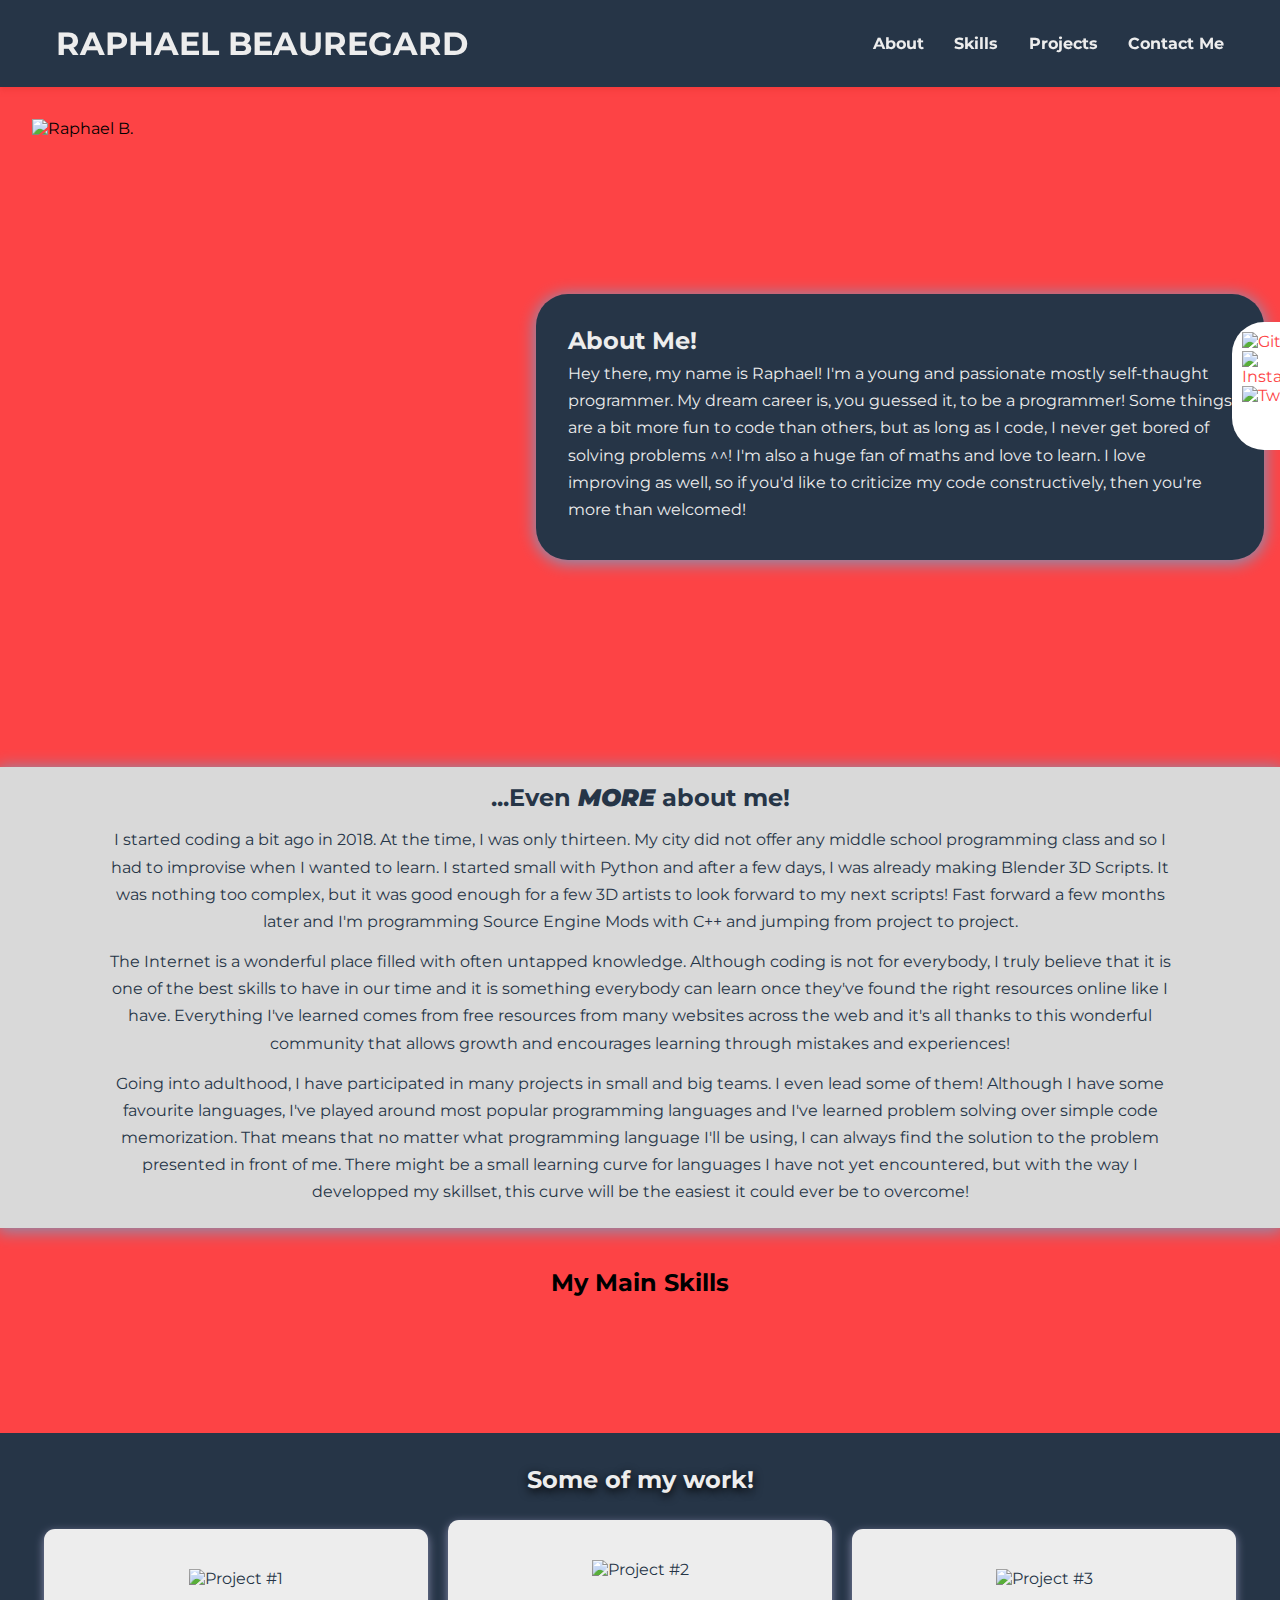
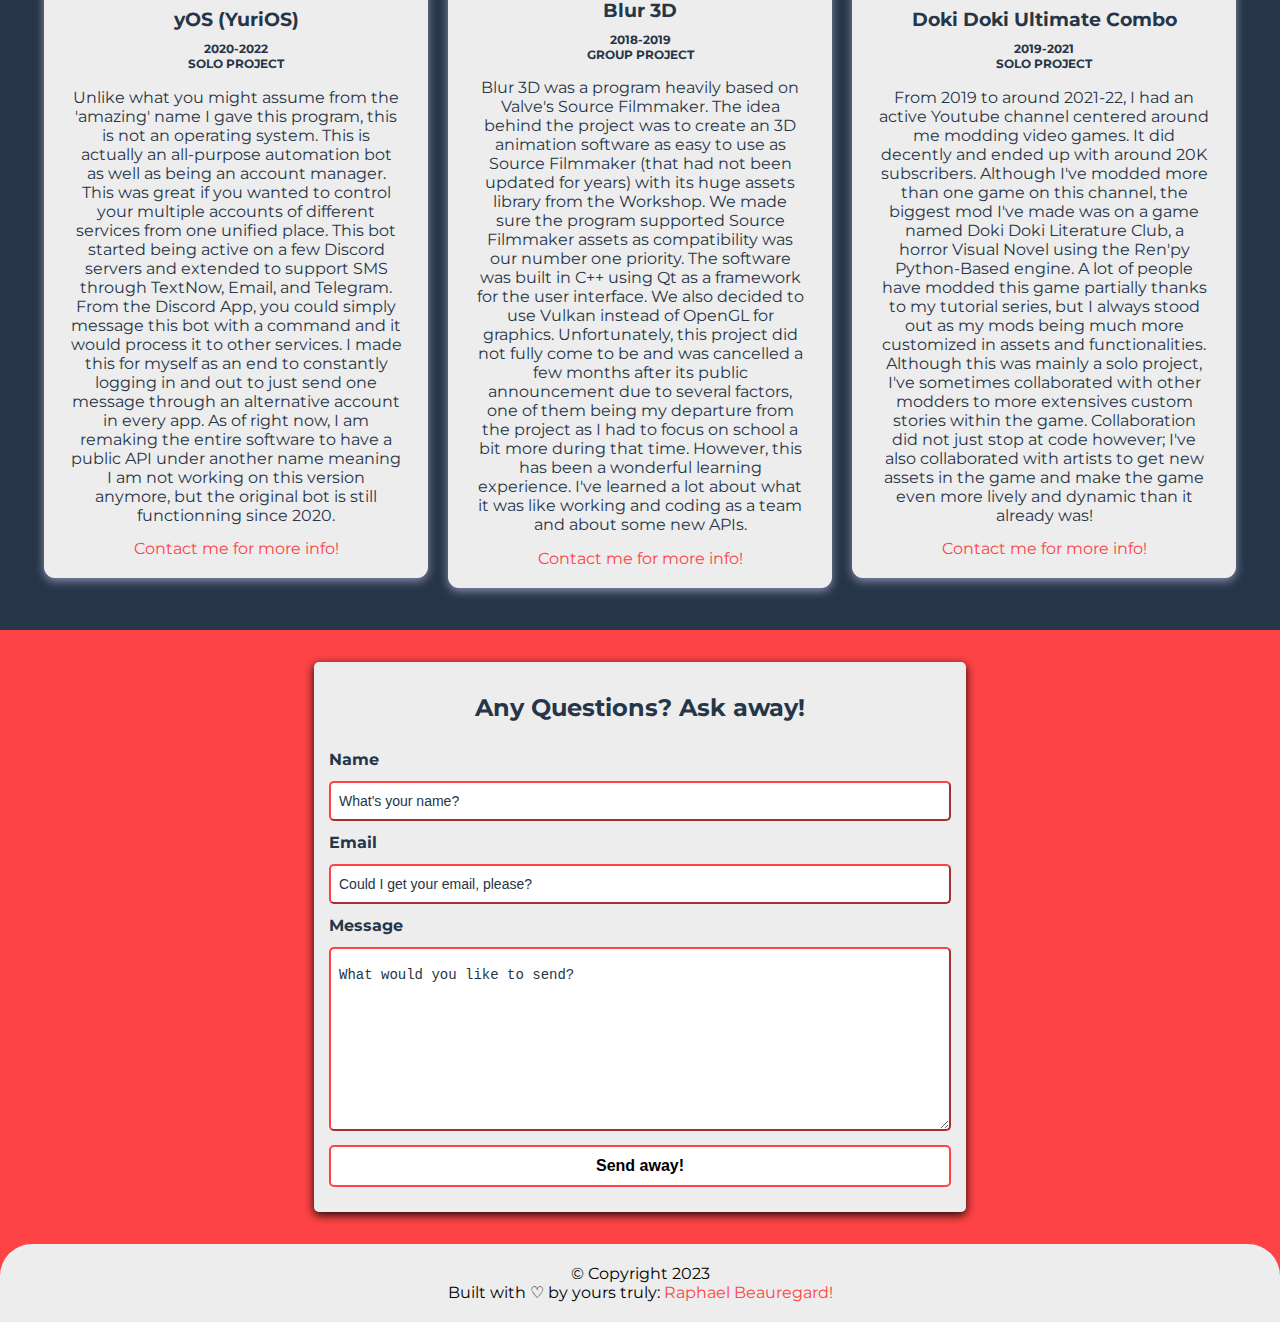
==== index.html @ 40b7c44a "added icon and fixed social" ====
<!DOCTYPE html>

<html lang="en">
    <head>
        <meta charset="UTF-8" />
        <meta http-equiv="X-UA-Compatible" content="IE=edge" />
        <meta name="viewport" content="width=device-width, initial-scale=1.0" />

        <link rel="icon" href="img/icon.png"/>

        <!--CSS Styles -->
        <link rel="stylesheet" href="css/styles.css" />

        <!-- Favicons -->
        <link
        rel="apple-touch-icon"
        sizes="180x180"
        href=""
        />
        <link
        rel="icon"
        type="image/png"
        sizes="32x32"
        href=""
        />

        <!-- Animate CSS CDN -->
        <link
        rel="stylesheet"
        href="https://cdnjs.cloudflare.com/ajax/libs/animate.css/4.1.1/animate.min.css"
        />
        <title>Raphael's Portfolio</title>
    </head>

    <body>
        <!--Navbar-->
        <nav>
            <h1>RAPHAEL BEAUREGARD</h1>
            <ul class="navigation">
                <li><a href="#about" class="nav-link">About</a></li>
                <li><a href="#skills" class="nav-link">Skills</a></li>
                <li><a href="#projects" class="nav-link">Projects</a></li>
                <li><a href="#contact" class="nav-link">Contact Me</a></li>
            </ul>
            <!--For Mobile Only-->
            <button class="burger-menu" id="burger-menu">
                <ion-icon class="bars" name="menu-outline"></ion-icon>
            </button>
        </nav>

        <!-- Hero Section -->
        <section class="hero animate__animated animate__fadeInLeft" id="about">
            <img
                src="img/femdev.png"
                alt="Raphael B."
                loading="lazy"
                class="hero-img"
            />
            <div class="bio">
                <h2 class="bio-title">About Me!</h2>
                <p class="bio-text">
                    Hey there, my name is Raphael! I'm a young and passionate mostly self-thaught programmer. My dream career is, you guessed it, to be a programmer! Some things are a bit more fun to code than others, but as long as I code, I never get bored of solving problems ^^! I'm also a huge fan of maths and love to learn. I love improving as well, so if you'd like to criticize my code constructively, then you're more than welcomed!
                </p>
            </div>
        </section>
        <!-- More about -->
        <section class="more-about">
            <h2>...Even <i><b>MORE</b></i> about me!</h2>
            <p>
                I started coding a bit ago in 2018. At the time, I was only thirteen. My city did not offer any middle school programming class and so I had to improvise when I wanted to learn. I started small with Python and after a few days, I was already making Blender 3D Scripts. It was nothing too complex, but it was good enough for a few 3D artists to look forward to my next scripts! Fast forward a few months later and I'm programming Source Engine Mods with C++ and jumping from project to project.
            </p>
            <p>
                The Internet is a wonderful place filled with often untapped knowledge. Although coding is not for everybody, I truly believe that it is one of the best skills to have in our time and it is something everybody can learn once they've found the right resources online like I have. Everything I've learned comes from free resources from many websites across the web and it's all thanks to this wonderful community that allows growth and encourages learning through mistakes and experiences! 
            </p>
            <p>
                Going into adulthood, I have participated in many projects in small and big teams. I even lead some of them! Although I have some favourite languages, I've played around most popular programming languages and I've learned problem solving over simple code memorization. That means that no matter what programming language I'll be using, I can always find the solution to the problem presented in front of me. There might be a small learning curve for languages I have not yet encountered, but with the way I developped my skillset, this curve will be the easiest it could ever be to overcome!
            </p>
        </section>

        <!-- Skills section -->
        <section class="skills" id="skills">
            <h2 class="skill-header">My Main Skills</h2>

            <div class="skills-wrapper">
                <div class="first-set animate__animated animate__pulse">
                    <img
                        src="img/skill1.png"
                        alt=""
                        loading="lazy"
                        class="icon icon-card"
                    />
                    <img
                        src="img/skill2.png"
                        alt=""
                        loading="lazy"
                        class="icon icon-card"
                    />
                    <img
                        src="img/skill3.png"
                        alt=""
                        loading="lazy"
                        class="icon icon-card"
                    />
                </div>
                <div class="second-set animate__animated animate__pulse">
                    <img
                        src="img/skill4.png"
                        alt=""
                        loading="lazy"
                        class="icon icon-card"
                    />
                    <img
                        src="img/skill5.png"
                        alt=""
                        loading="lazy"
                        class="icon icon-card"
                    />
                    <img
                        src="img/skill6.png"
                        alt=""
                        loading="lazy"
                        class="icon icon-card"
                    />
                </div>
            </div>
        </section>
        <!-- Projects section -->
        <section class="projects" id="projects">
            <h2 class="projects-title">Some of my work!</h2>
            <div class="projects-container">
                <div class="project-container project-card">
                    <img
                        src="img/prj1.png"
                        alt="Project #1"
                        loading="lazy"
                        class="project-pic"
                    />
                    <h3 class="project-title">yOS (YuriOS)</h3>
                    <ul>
                        <li>2020-2022</li>
                        <li>Solo Project</li>
                    </ul>
                    <p class="project-details">

                        Unlike what you might assume from the 'amazing' name I gave this program, this is not an operating system. This is actually an all-purpose automation bot as well as being an account manager. This was great if you wanted to control your multiple accounts of different services from one unified place. This bot started being active on a few Discord servers and extended to support SMS through TextNow, Email, and Telegram. From the Discord App, you could simply message this bot with a command and it would process it to other services. I made this for myself as an end to constantly logging in and out to just send one message through an alternative account in every app. As of right now, I am remaking the entire software to have a public API under another name meaning I am not working on this version anymore, but the original bot is still functionning since 2020.
                    </p>
                    <a href="#contact" target="_blank" class="project-link">Contact me for more info!</a>
                </div>
                <div class="project-container project-card">
                    <img
                        src="img/prj2.png"
                        alt="Project #2"
                        loading="lazy"
                        class="project-pic"
                    />
                    <h3 class="project-title">Blur 3D</h3>
                    <ul>
                        <li>2018-2019</li>
                        <li>Group Project</li>
                    </ul>
                    <p class="project-details">

                        Blur 3D was a program heavily based on Valve's Source Filmmaker. The idea behind the project was to create an 3D animation software as easy to use as Source Filmmaker (that had not been updated for years) with its huge assets library from the Workshop. We made sure the program supported Source Filmmaker assets as compatibility was our number one priority. The software was built in C++ using Qt as a framework for the user interface. We also decided to use Vulkan instead of OpenGL for graphics. Unfortunately, this project did not fully come to be and was cancelled a few months after its public announcement due to several factors, one of them being my departure from the project as I had to focus on school a bit more during that time. However, this has been a wonderful learning experience. I've learned a lot about what it was like working and coding as a team and about some new APIs.
                    </p>
                    <a href="#contact" target="_blank" class="project-link">Contact me for more info!</a>
                </div>
                <div class="project-container project-card">
                    <img
                        src="img/prj3.png"
                        alt="Project #3"
                        loading="lazy"
                        class="project-pic"
                    />
                    <h3 class="project-title">Doki Doki Ultimate Combo</h3>
                    <ul>
                        <li>2019-2021</li>
                        <li>Solo Project</li>
                    </ul>
                    <p class="project-details">

                        From 2019 to around 2021-22, I had an active Youtube channel centered around me modding video games. It did decently and ended up with around 20K subscribers. Although I've modded more than one game on this channel, the biggest mod I've made was on a game named Doki Doki Literature Club, a horror Visual Novel using the Ren'py Python-Based engine. A lot of people have modded this game partially thanks to my tutorial series, but I always stood out as my mods being much more customized in assets and functionalities. Although this was mainly a solo project, I've sometimes collaborated with other modders to more extensives custom stories within the game. Collaboration did not just stop at code however; I've also collaborated with artists to get new assets in the game and make the game even more lively and dynamic than it already was!
                    </p>
                    <a href="#contact" target="_blank" class="project-link">Contact me for more info!</a>
                </div>
            </div>
        </section>
        <!-- Contact section -->

        <section class="contact" id="contact">
            <div class="contact-form-container">
                <h2>Any Questions? Ask away!</h2>
                <div class="contact-form">
                    <form action="https://formspree.io/f/xzbqekan" method="POST">
                        <div class="form-control">
                            <label for="name">Name</label>
                            <input
                                type="text"
                                id="name"
                                name="sender-name"
                                placeholder="What's your name?"
                                class="input-field"
                                required
                            />
                            <div class="form-control">
                                <label for="email">Email</label>
                                <input
                                  type="email"
                                  id="email"
                                  name="sender-email"
                                  placeholder="Could I get your email, please?"
                                  class="input-field"
                                  required
                                />
                              </div>
                              <div class="form-control">
                                <label for="message">Message</label>
                                <textarea
                                  id="message"
                                  cols="60"
                                  rows="10"
                                  placeholder="What would you like to send?"
                                  name="message"
                                  class="input-field"
                                  required
                                ></textarea>
                              </div>
                              <input
                                type="submit"
                                value="Send away!"
                                id="submit-btn"
                                class="submit-btn"
                              />
                        </div>
                    </form>
                </div>
            </div>
        </section>

        <!-- Social accounts - Fixed to the right -->
        <div class="socials" id="socials">
            <a href="https://github.com/LovesickDev" target="_blank"
              ><img
                src="img/github.gif"
                alt="Github"
                loading="lazy"
                class="socicon"
            /></a>
            <a href="https://www.instagram.com/urlovesickbear/" target="_blank"
              ><img
                src="img/instagram.gif"
                alt="Instagram"
                loading="lazy"
                class="socicon"
            /></a>
            <a href="https://twitter.com/LovesickDev" target="_blank"
              ><img
                src="img/twitter.gif"
                alt="Twitter"
                loading="lazy"
                class="socicon"
            /></a>
        </div>
        <!-- Scroll to top -->
        <i class="scroll-up" id="scroll-up">
            <img
                src="img/scrollup.gif"
                class="socicon up-arrow"
                id="up-arrow"
                alt="scroll-up"
            />
        </i>
        <!-- Footer section -->
        <footer>
            <p class="copy">&copy; Copyright 2023</p>
            <p class="copy">
                Built with &#x2661; by yours truly: <a href="https://github.com/LovesickDev">Raphael Beauregard!</a>
            </p>
        </footer>
        <!--Scripts-->
        <script src="js/script.js"></script>

        <!--Ion Icons scripts-->
        <script
            type="module"
            src="https://unpkg.com/ionicons@5.5.2/dist/ionicons/ionicons.esm.js"
        ></script>
        <script
            nomodule
            src="https://unpkg.com/ionicons@5.5.2/dist/ionicons/ionicons.js"
        ></script>

    </body>
</html>
---- css/styles.css ----
/* Variable example
:root {
  --variable-name: value;
}

selector {
  property: var(--variable-name);
}
*/

/*Importing font*/
@import url("https://fonts.googleapis.com/css2?family=Montserrat:ital,wght@0,400;0,900;1,700&display=swap");

:root {
    --font-family: "Montserrat", sans-serf;
    --normal-font: 400;
    --bold-font: 700;
    --bolder-font: 900;
    --bg-color: #263547;
    --primary-color: #fd4345;
    --secondary-color: #ededed;
    --primary-shadow: #8b8eaf;
    --secondary-shadow: #120905;
    --bottom-margin: 0.5rem;
    --bottom-margin-2: 1rem;
    --line-height: 1.7rem;
    --transition: 0.3s;
}

@keyframes hide_scrollup {
    from {
      opacity: 100%;
    }
    to {
      opacity: 0%;
    }
}

@keyframes show_scrollup {
    from {
        opacity: 0%;
    }
    to {
        opacity: 100%;
    }
}

html {
    scroll-behavior: smooth;
}

/*CSS Resets*/
* {
    margin: 0;
    padding: 0;
    box-sizing: border-box;
}

ul {
    list-style-type: none;
}

a {
    text-decoration: none;
    color: var(--primary-color)
}

a:hover {
    color: var(--secondary-color)
}

body{
    font-family: var(--font-family);
}

nav {
    position: sticky;
    top: 0;
    left: 0;
    z-index: 1;
    display: flex;
    align-items: center;
    justify-content: space-between;
    padding: 1.5rem 3.5rem;
    background-color: var(--bg-color);
    box-shadow: 0 3px 5px rgba(235, 53, 53, 0.564);
}

nav h1 {
    color: var(--secondary-color)
}

nav a{
    color: var(--secondary-color);
    transition: var(--transition);
}

nav a:hover {
    color: var(--secondary-color);
    border-bottom: 2px solid var(--secondary-color);
}

nav ul {
    display:flex;
    gap: 1.9rem;
}

nav ul li {
    font-weight: var(--bold-font);
}

body {
    background-color: var(--primary-color);
}

.burger-menu {
    color: var(--primary-color);
    font-size: 2rem;
    border: 0;
    background-color: transparent;
    cursor: pointer;
    display: none;
}

.hero {
    display: flex;
    align-items: center;
    justify-content: center;
    gap: 2.5rem;
    max-width: 100rem;
    margin: auto;
    padding: 1rem;
}

.hero img {
    height: 40.5rem;
    width: 60rem;
    padding: 1rem;
}

.bio {
    width: 90rem;
    padding: 2rem;
    border-radius: 6px;
    background-color: var(--bg-color);
    box-shadow: 0px 2px 15px 2px var(--primary-shadow);
    border-radius: 2rem;
    color: var(--secondary-color);
}

.bio h1 {
    margin-bottom: var(--bottom-margin);
    align-items: center;
    
}

.bio p {
    line-height: var(--line-height);
    padding: 0.3rem 0;
}

.more-about {
    background-color: #d9d9d9;
    padding: 1rem 6rem;
    color: var(--bg-color);
    box-shadow: 0px 2px 15px 2px var(--primary-shadow);
}

.more-about h2 {
    margin-bottom: var(--bottom-margin);
    text-align: center;
}

.more-about p {
    line-height: var(--line-height);
    padding: .4rem;
    text-align: center;
}

.skills {
    max-width: 68.75rem;
    margin:auto;
    text-align: center;
    margin-top: 2.5rem;
}

.skill-header {
    margin-bottom: 1rem;
}

.skills-wrapper img {
    padding: 1.25rem;
}

.icon {
    width: 11.875;
    height: 11.25rem;
}


/* .icon-card {
    background-color: var(--secondary-color);
    border-radius: 11px;
    box-shadow: 0 3px 10px var(--secondary-shadow);
    padding: 20px;
    margin: 10px;
} */

.projects {
    background-color: var(--bg-color);
    padding: 32px 0;
    margin-top: 2rem;
    color: var(--bg-color);
}

.project-pic {
    width: 95%;
    padding: 20px;
}

.projects-container {
    display: flex;
    align-items: center;
    justify-content: center;
}

.projects-title {
    text-align: center;
    margin-bottom: 1rem;
    color: var(--secondary-color);
    text-shadow: 0 3px 10px #000;
   
}

.project-container {
    text-align: center;
    width: 30%;
    min-height: 99%;
    max-height: 100%;
    padding: 1rem;
}

.project-container p {
    padding: 0.4rem;
}

.project-title {
    margin-bottom: var(--bottom-margin)
}

.project-details {
    margin-bottom: var(--bottom-margin);
}

.project-card {
    background-color: var(--secondary-color);
    border-radius: 11px;
    box-shadow: 0 3px 10px var(--primary-shadow);
    padding: 20px;
    margin: 10px;
}

.project-card ul{
    text-decoration:none; 
    text-transform:uppercase; 
    font-size:12px; 
    margin: 10px;
    font-weight:bold; display:block; margin-left:10px;
}

.contact {
    margin-top: 2rem;
}

.contact h2 {
    text-align: center;
    padding: 1rem;
}

.contact-form-container {
    max-width: 40.75rem;
    margin: 0 auto;
    padding: 0.938rem;
    border-radius: 5px;
    box-shadow: 0 3px 10px var(--secondary-shadow);
    background-color: var(--secondary-color);
}

.contact-form-container h2 {
    color: var(--bg-color);
}

.contact-form-container label {
    line-height: 2.7em;
    font-weight: var(--bold-font);
    color: var(--bg-color);

}

.contact-form-container textarea {
    min-height: 6.25rem;
    font-size:14px;
}

.contact-form-container .input-field {
    width: 100%;
    padding-top: 10px;
    padding-bottom: 10px;
    border-radius: 5px;
    border: none;
    border: 2px outset var(--primary-color);
    font-size:0.875rem;
    outline: none;
}

.input-field::placeholder {
    padding: .5rem;
    color: var(--bg-color)
}

.submit-btn {
    width: 100%;
    padding: 10px;
    margin: 10px 0;
    background-color: #fff;
    border: 2px solid var(--primary-color);
    border-radius: 5px;
    font-size: 1rem;
    font-weight: var(--bold-font);
    transition: var(--transition);
}

.submit-btn:hover {
    background-color: var(--primary-color);
    border: 2px solid var(--primary-color);
    cursor: pointer;
}

.socials {
    padding: 10px;
    display: flex;
    flex-direction: column;
    position: fixed;
    right: -4rem;
    bottom: 50%;
    background-color: #fff;
    border-radius: 2rem;
    border-top-left-radius: 2rem;
    height:8rem;
    width: 7rem;
  }

  
  .socicon {
    right: 1%;
    width: 2rem;
    height: 2rem;
  }

  footer {
    background-color: var(--secondary-color);
    padding: 1.25rem;
    text-align: center;
    margin: 2rem 0 0;
    border-top-right-radius: 2rem;
    border-top-left-radius: 2rem;
  }

.scroll-up img{
    border-radius: 25px;
}

.scroll-up {
    position: fixed;
    right: -10%;
    bottom: 3%;
    cursor: pointer;
    animation-fill-mode: forwards;
    -webkit-animation-fill-mode: forwards;
    transform: rotate(270deg);
  }
  
  .up-arrow {
    width: 3rem;
    height: 3rem;
    
  }

.up-arrow-hide {
    transition: ease 1s;
    right:-10%;
    transform: rotate(270deg);
  }

.up-arrow-show {
    transition: ease 1s;
    right:0.5%;
    transform: rotate(0deg);
}

@media screen and (max-width: 720px){
    nav {
        padding: 1.5rem 1rem;
      }
    
      nav ul {
        position: fixed;
        background-color: var(--bg-color);
        flex-direction: column;
        top: 86px;
        left: 0%;
        width: 100%;
        text-align: center;
        transform: translateX(100%);
        transition: transform 0.5s ease-in;
      }
    
       nav ul li {
        margin: 8px;
      }

      .burger-menu {
        display: block;
      }
    
      nav ul.show {
        transform: translateX(0%);
      }

    .hero {
        margin-top: -2rem;
        flex-direction: column;
        gap: 0;
    }

    .hero img {
        height: 16.5rem;
        width: 20rem;
    }

    .bio {
        margin-top: -1rem;
        margin-bottom: 1rem;
        width: 20.5rem;
    }

    .up-arrow-show {
        transition: ease 1s;
        right:5%;
        transform: rotate(0deg);
    }

    .socials {
        padding: 10px;
        display: flex;
        flex-direction: column;
        position: fixed;
        right: 3%;
        bottom: 10%;
        background-color: #fff;
        border-radius: 0rem;
        border-top-left-radius: 2rem;
        border-bottom-left-radius: 2rem;
        height:13%;
        box-shadow: 0 3px 10px var(--primary-shadow);
    }

    .more-about {
        margin-top: 1rem;
        padding: 1rem 3.5rem;
    }

    .more-about h2 {
        text-align: center;
    }

    .more-about p {
        text-align: justify;
    }

    .icon {
        width: 7rem;
        height: 7rem;
    }

    .projects-container {
        flex-direction: column;
      }
    
      .project-container {
        width: 20.875rem;
      }
    
      .contact-form-container {
        max-width: 23.75rem;
      }
}

@media screen and (max-width: 420px) {

  
    .bio {
      width: 18.3rem;
    }
  
    .project-container {
      width: 17.875rem;
    }
  
    .contact-form-container {
      max-width: 17.75rem;
    }

    .socials {
        display: none;
    }
  }
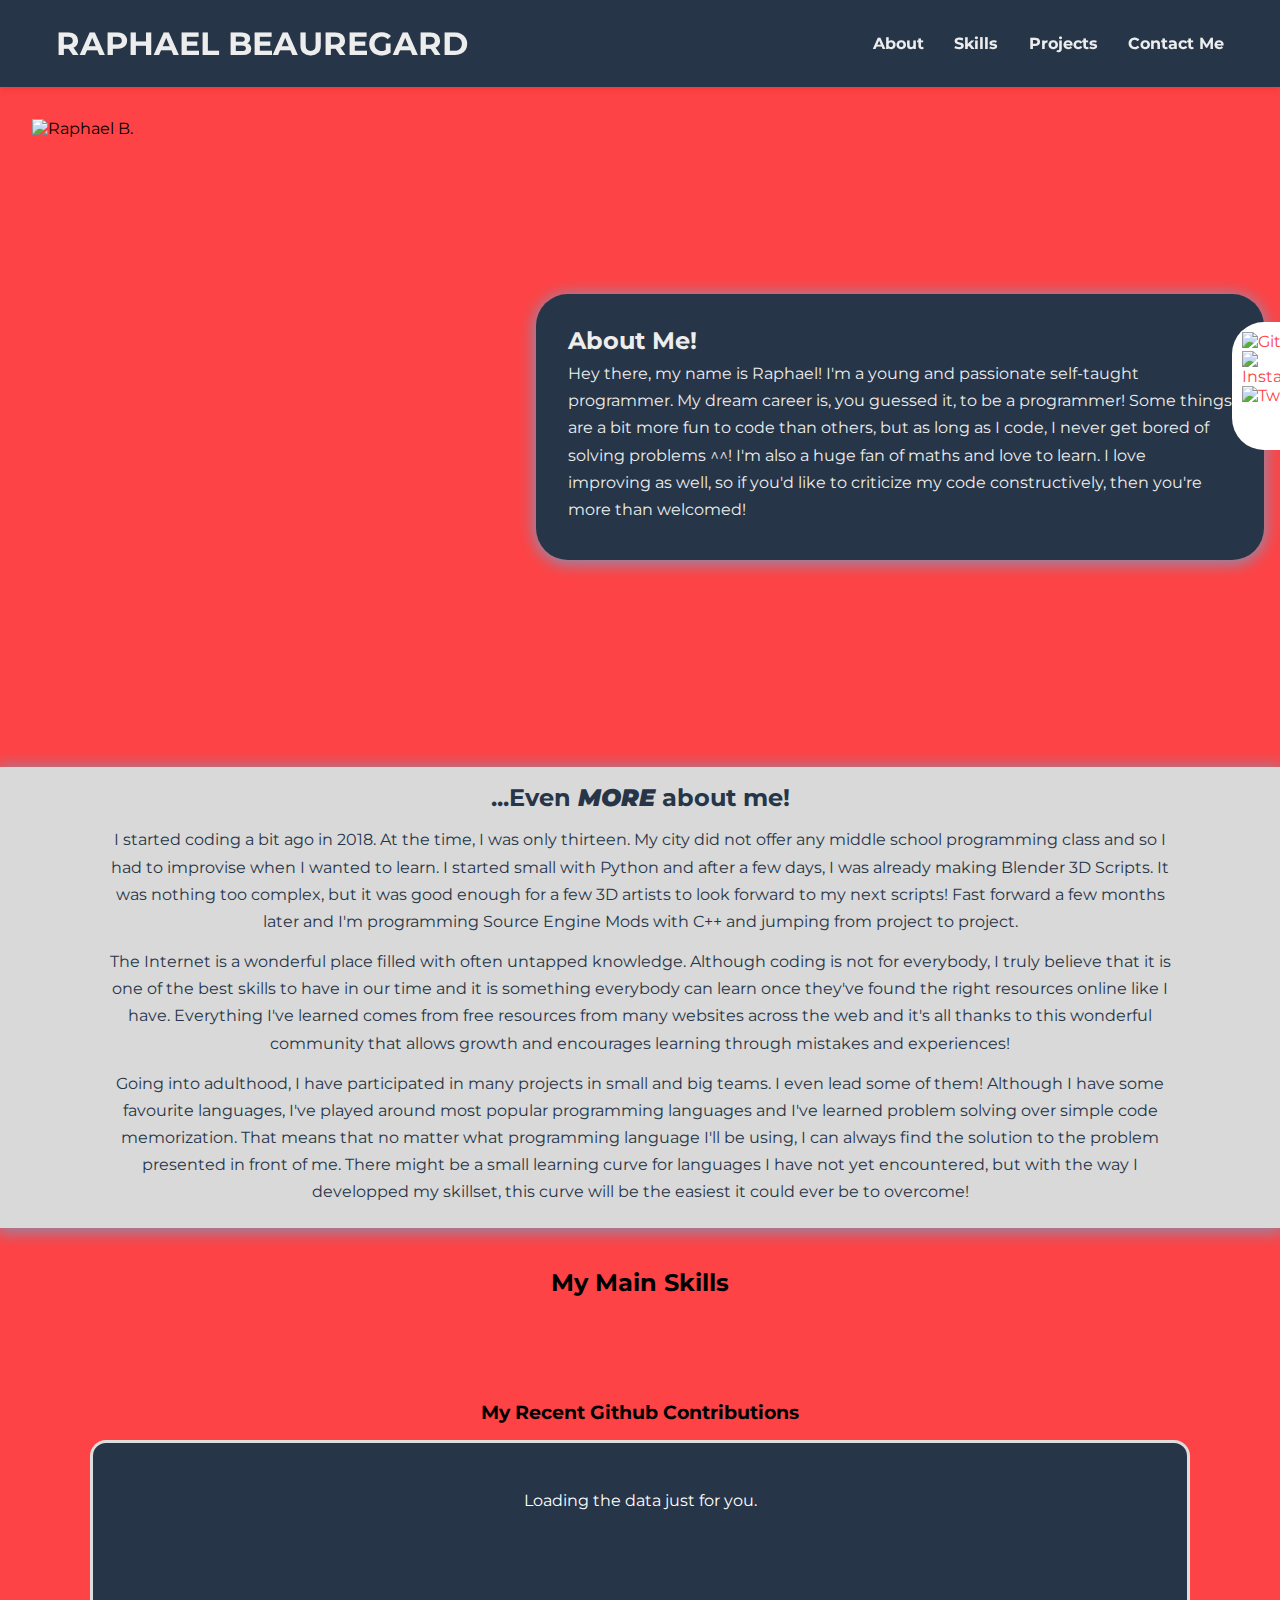
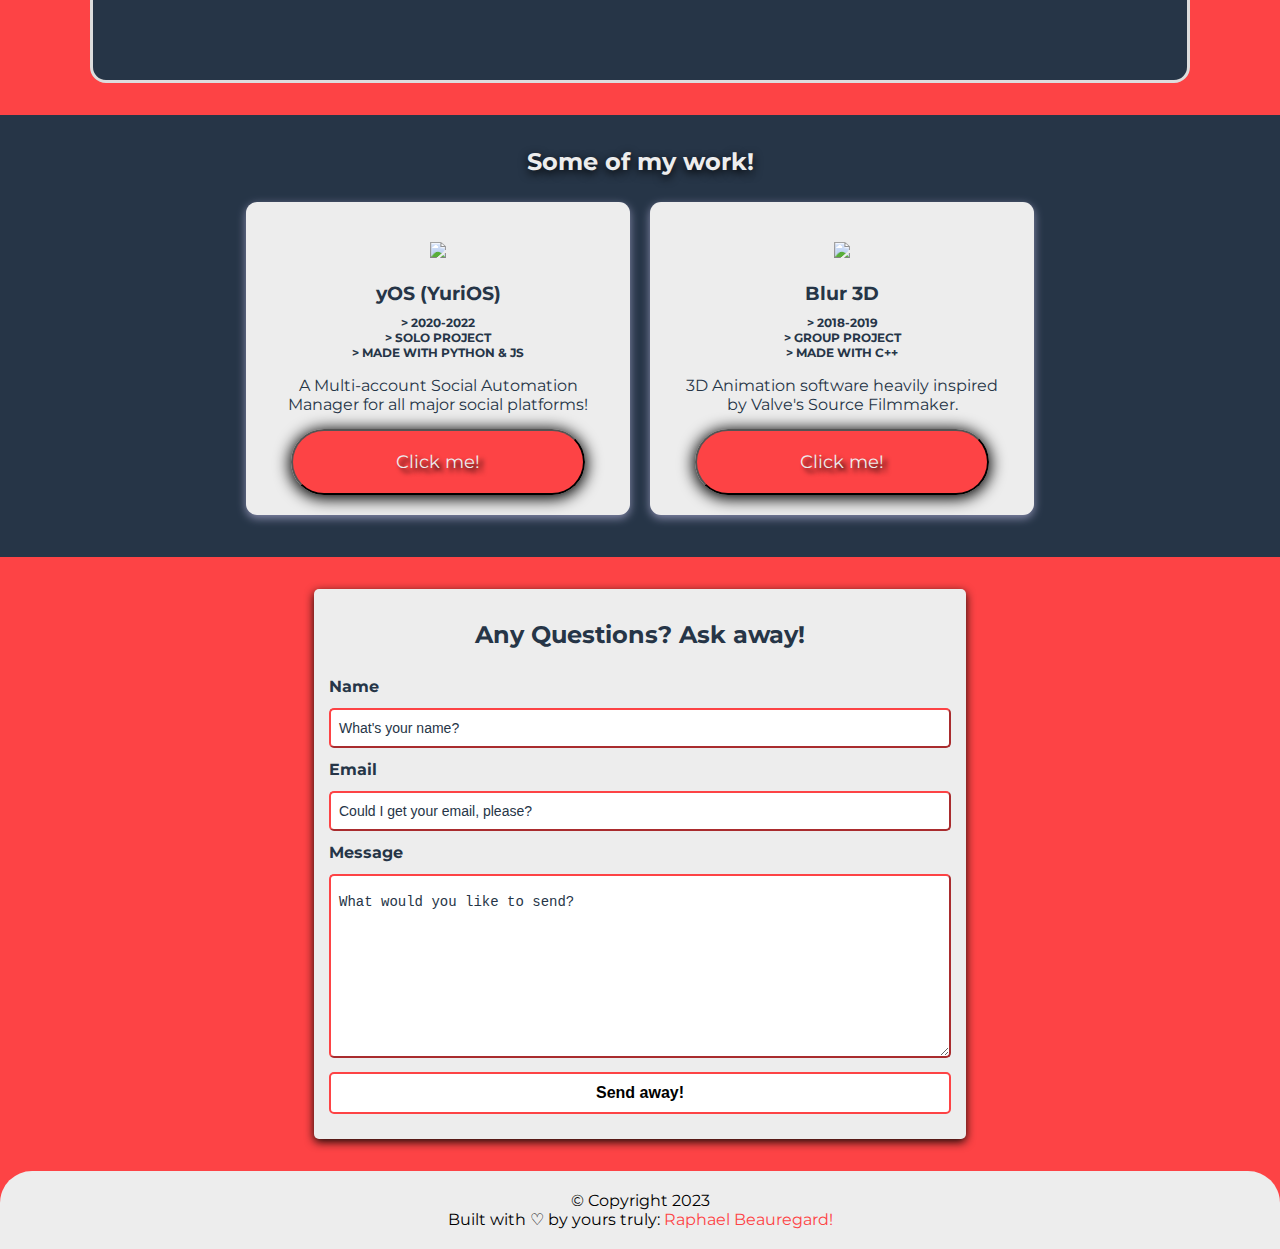
==== commit 7e1e222b: "a bit of everything" ====
--- a/index.html
+++ b/index.html
@@ -10,7 +10,6 @@
 
         <!--CSS Styles -->
         <link rel="stylesheet" href="css/styles.css" />
-
         <!-- Favicons -->
         <link
         rel="apple-touch-icon"
@@ -59,7 +58,7 @@
             <div class="bio">
                 <h2 class="bio-title">About Me!</h2>
                 <p class="bio-text">
-                    Hey there, my name is Raphael! I'm a young and passionate mostly self-thaught programmer. My dream career is, you guessed it, to be a programmer! Some things are a bit more fun to code than others, but as long as I code, I never get bored of solving problems ^^! I'm also a huge fan of maths and love to learn. I love improving as well, so if you'd like to criticize my code constructively, then you're more than welcomed!
+                    Hey there, my name is Raphael! I'm a young and passionate self-taught programmer. My dream career is, you guessed it, to be a programmer! Some things are a bit more fun to code than others, but as long as I code, I never get bored of solving problems ^^! I'm also a huge fan of maths and love to learn. I love improving as well, so if you'd like to criticize my code constructively, then you're more than welcomed!
                 </p>
             </div>
         </section>
@@ -122,12 +121,23 @@
                         class="icon icon-card"
                     />
                 </div>
+            
+            <div class="github-stats">
+                <!-- Prepare a container for your calendar. -->
+                <h3 class="skill-header">My Recent Github Contributions</h3>
+                <div class="calendar">
+                <!-- Loading stuff -->
+                Loading the data just for you.
+                </div>
+
+                
             </div>
         </section>
         <!-- Projects section -->
         <section class="projects" id="projects">
             <h2 class="projects-title">Some of my work!</h2>
             <div class="projects-container">
+                <!--
                 <div class="project-container project-card">
                     <img
                         src="img/prj1.png"
@@ -182,11 +192,14 @@
                     </p>
                     <a href="#contact" target="_blank" class="project-link">Contact me for more info!</a>
                 </div>
+                -->
             </div>
         </section>
         <!-- Contact section -->
-
-        <section class="contact" id="contact">
+        
+
+            <section class="contact" id="contact">
+                
             <div class="contact-form-container">
                 <h2>Any Questions? Ask away!</h2>
                 <div class="contact-form">
@@ -204,32 +217,32 @@
                             <div class="form-control">
                                 <label for="email">Email</label>
                                 <input
-                                  type="email"
-                                  id="email"
-                                  name="sender-email"
-                                  placeholder="Could I get your email, please?"
-                                  class="input-field"
-                                  required
+                                type="email"
+                                id="email"
+                                name="sender-email"
+                                placeholder="Could I get your email, please?"
+                                class="input-field"
+                                required
                                 />
-                              </div>
-                              <div class="form-control">
+                            </div>
+                            <div class="form-control">
                                 <label for="message">Message</label>
                                 <textarea
-                                  id="message"
-                                  cols="60"
-                                  rows="10"
-                                  placeholder="What would you like to send?"
-                                  name="message"
-                                  class="input-field"
-                                  required
+                                id="message"
+                                cols="60"
+                                rows="10"
+                                placeholder="What would you like to send?"
+                                name="message"
+                                class="input-field"
+                                required
                                 ></textarea>
-                              </div>
-                              <input
+                            </div>
+                            <input
                                 type="submit"
                                 value="Send away!"
                                 id="submit-btn"
                                 class="submit-btn"
-                              />
+                            />
                         </div>
                     </form>
                 </div>
@@ -277,8 +290,22 @@
             </p>
         </footer>
         <!--Scripts-->
+        <script type="text/javascript" src="https://code.jquery.com/jquery-1.7.1.min.js"></script>
         <script src="js/script.js"></script>
-
+        <!-- Include the library. -->
+        <script
+        src="https://unpkg.com/github-calendar@latest/dist/github-calendar.min.js"
+        ></script>
+
+        <!-- Optionally, include the theme (if you don't want to struggle to write the CSS) -->
+        <link
+        rel="stylesheet"
+        href="css/github_calendar.css"
+        />
+
+        <script>
+            GitHubCalendar(".calendar", "LovesickDev", { responsive: true, tooltips: false });
+        </script>
         <!--Ion Icons scripts-->
         <script
             type="module"
--- a/css/styles.css
+++ b/css/styles.css
@@ -10,7 +10,6 @@
 
 /*Importing font*/
 @import url("https://fonts.googleapis.com/css2?family=Montserrat:ital,wght@0,400;0,900;1,700&display=swap");
-
 :root {
     --font-family: "Montserrat", sans-serf;
     --normal-font: 400;
@@ -151,7 +150,8 @@
 .bio h1 {
     margin-bottom: var(--bottom-margin);
     align-items: center;
-    
+    animation: typing 3.5 steps(40, end),
+        blink-caret .75s step-end infinite;
 }
 
 .bio p {
@@ -188,9 +188,16 @@
     margin-bottom: 1rem;
 }
 
+
 .skills-wrapper img {
+    
     padding: 1.25rem;
 }
+
+.github-stats {
+    display: block;
+    width: 100%;
+  }
 
 .icon {
     width: 11.875;
@@ -397,6 +404,48 @@
     right:0.5%;
     transform: rotate(0deg);
 }
+
+.project-more-button {
+    padding:1.25rem;
+    padding-right: 30%;
+    padding-left: 30%;
+    border-radius: 6rem;
+    font-family: "Montserrat";
+    font-size: large;
+    text-shadow: 4px 4px 5px #000;
+    box-shadow: 0px 2px 15px 2px #000;
+    background: linear-gradient(to left, var(--primary-color) 60%, #ff2125 10%) right;
+    background-size: 300% 100%;
+    color: var(--secondary-color);
+    transition: all 2s ease
+}
+
+.project-more-button:hover {
+    background-position: left;
+}
+
+.typewriter {
+    overflow: hidden; /* Ensures the content is not revealed until the animation */
+    border-right: .15em solid var(--primary-color); /* The typewriter cursor */
+    white-space: nowrap; /* Keeps the content on a single line */
+    margin: 0 auto; /* Gives that scrolling effect as the typing happens */
+    letter-spacing: .1em; /* Adjust as needed */
+    animation: 
+      typing 3.5s steps(40, end),
+      blink-caret .75s step-end infinite;
+  }
+  
+  /* The typing effect */
+  @keyframes typing {
+    from { width: 0 }
+    to { width: 100% }
+  }
+  
+  /* The typewriter cursor effect */
+  @keyframes blink-caret {
+    from, to { border-color: transparent }
+    50% { border-color: orange; }
+  }
 
 @media screen and (max-width: 720px){
     nav {
@@ -494,6 +543,10 @@
       .contact-form-container {
         max-width: 23.75rem;
       }
+
+      .github-stats {
+        display: none;
+      }
 }
 
 @media screen and (max-width: 420px) {
--- a/css/github_calendar.css
+++ b/css/github_calendar.css
@@ -0,0 +1,199 @@
+:root {
+    --color-calendar-graph-day-bg: #fff5f5;
+    --color-calendar-graph-day-L1-bg: #f76767;
+    --color-calendar-graph-day-L2-bg: #ea2c2c;
+    --color-calendar-graph-day-L3-bg: #d00e0e;
+    --color-calendar-graph-day-L4-bg: #8b0000;
+  }
+  
+  rect.ContributionCalendar-day[data-level='0'] {
+      fill: var(--color-calendar-graph-day-bg);
+  }
+  
+  rect.ContributionCalendar-day[data-level='1'] {
+      fill: var(--color-calendar-graph-day-L1-bg);
+  }
+  
+  rect.ContributionCalendar-day[data-level='2'] {
+      fill: var(--color-calendar-graph-day-L2-bg);
+  }
+  
+  rect.ContributionCalendar-day[data-level='3'] {
+      fill: var(--color-calendar-graph-day-L3-bg);
+  }
+  
+  rect.ContributionCalendar-day[data-level='4'] {
+      fill: var(--color-calendar-graph-day-L4-bg);
+  }
+  
+  .calendar .width-full > .float-left {
+      display: none;
+  }
+  
+  .calendar {
+      font-family: Montserrat;
+      border: 3px solid #DDDDDD;
+      border-radius: 1rem;
+      min-height: 243px;
+      text-align: center;
+      margin: 0 auto;
+      padding: 3rem;
+      color: white;
+      background-color: #263547;
+      flex-direction: row;
+  }
+  
+  .calendar-graph text.wday,
+  .calendar-graph text.month {
+      font-size: 15px;
+      fill: #aaa;
+  }
+  
+  .contrib-legend {
+      text-align: right;
+      padding: 0 14px 10px 0;
+      display: inline-block;
+      float: right;
+  }
+  
+  .contrib-legend .legend {
+      display: inline-block;
+      list-style: none;
+      margin: 0 5px;
+      position: relative;
+      bottom: -1px;
+      padding: 0;
+  }
+  
+  .contrib-legend .legend li {
+      display: inline-block;
+      width: 10px;
+      height: 10px;
+  }
+  
+  .text-small {
+      font-size: 12px;
+      color: #767676;
+  }
+  
+  .calendar-graph {
+      padding: 5px 0 0;
+      text-align: center;
+  }
+  
+  .contrib-column {
+      padding: 15px 0;
+      text-align: center;
+      border-left: 1px solid #ddd;
+      border-top: 1px solid #ddd;
+      font-size: 11px;
+  }
+  
+  .contrib-column-first {
+      border-left: 0;
+  }
+  
+  .table-column {
+      display: table-cell;
+      width: 1%;
+      padding-right: 10px;
+      padding-left: 10px;
+      vertical-align: top;
+  }
+  
+  .contrib-number {
+      font-weight: 300;
+      line-height: 1.3em;
+      font-size: 24px;
+      display: block;
+      color: #ff6868;
+      text-shadow: 0 3px 10px #000;
+  }
+  
+  .calendar img.spinner {
+      width: 70px;
+      margin-top: 50px;
+      min-height: 70px;
+  }
+  
+  .monospace {
+      text-align: center;
+      color: #dcdcdc;
+      font-family: monospace;
+  }
+  
+  .monospace a {
+      color: #1D75AB;
+      text-decoration: none;
+  }
+  
+  .contrib-footer {
+      font-size: 11px;
+      padding: 0 10px 12px;
+      text-align: left;
+      width: 100%;
+      box-sizing: border-box;
+      height: 26px;
+  }
+  
+  .left.text-muted {
+      float: left;
+      margin-left: 9px;
+      color: #767676;
+  }
+  .left.text-muted a {
+      color: #4078c0;
+      text-decoration: none;
+  }
+  .left.text-muted a:hover,
+  .monospace a:hover {
+      text-decoration: underline;
+  }
+  
+  h2.f4.text-normal.mb-3 {
+      display: none;
+  }
+  
+  .float-left.text-gray {
+      float: left;
+  }
+  #user-activity-overview{
+      display:none;
+  }
+  
+  .day-tooltip {
+      white-space: nowrap;
+      position: absolute;
+      z-index: 99999;
+      padding: 10px;
+      font-size: 12px;
+      color: #dcdcdc;
+      text-align: center;
+      background: rgba(0,0,0,.85);
+      border-radius: 3px;
+      display: none;
+      pointer-events: none;
+  }
+  .day-tooltip strong {
+      color: #dfe2e5;
+  }
+  .day-tooltip.is-visible {
+      display: block;
+  }
+  .day-tooltip:after {
+      position: absolute;
+      bottom: -10px;
+      left: 50%;
+      width: 5px;
+      height: 5px;
+      box-sizing: border-box;
+      margin: 0 0 0 -5px;
+      content: " ";
+      border: 5px solid transparent;
+      border-top-color: rgba(0,0,0,.85)
+  }
+  
+  text.ContributionCalendar-label {
+      fill: #ccc;
+      font-size: 11px;
+  }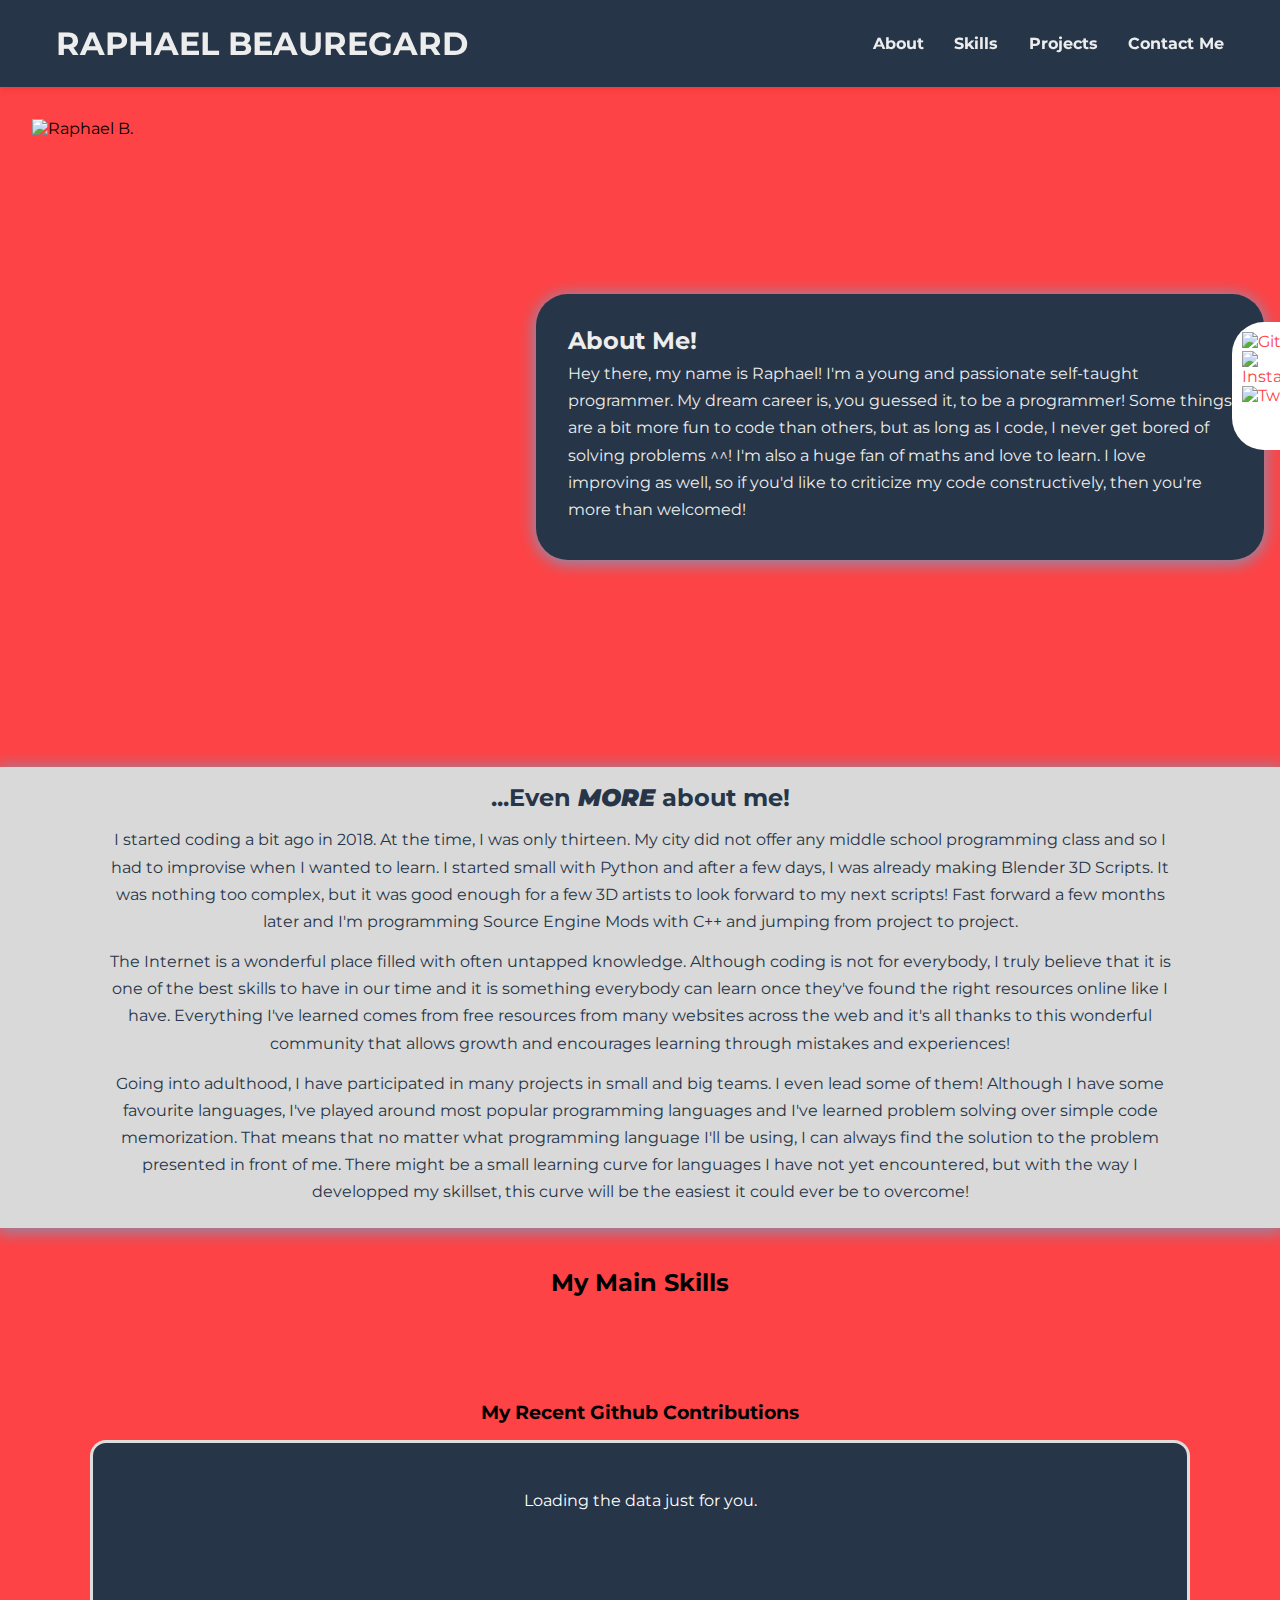
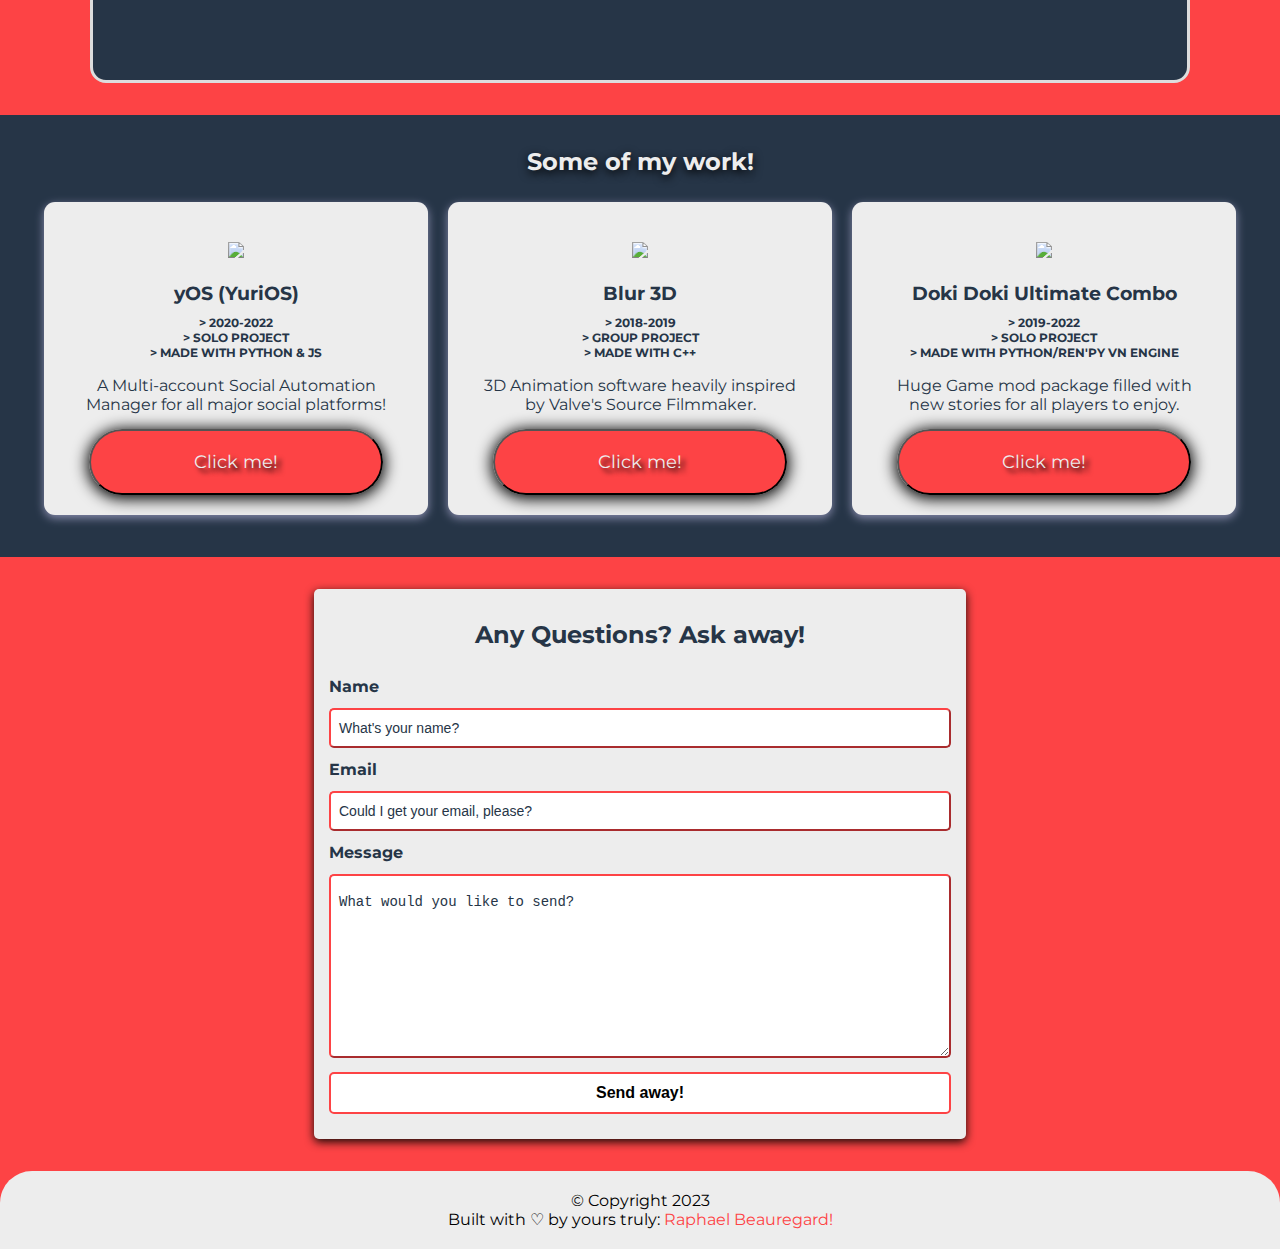
==== commit 7ce9ab77: "fadein to project page" ====
--- a/index.html
+++ b/index.html
@@ -9,7 +9,7 @@
         <link rel="icon" href="img/icon.png"/>
 
         <!--CSS Styles -->
-        <link rel="stylesheet" href="css/styles.css" />
+        <link rel="stylesheet" href="./css/styles.css" />
         <!-- Favicons -->
         <link
         rel="apple-touch-icon"
@@ -136,7 +136,7 @@
         <!-- Projects section -->
         <section class="projects" id="projects">
             <h2 class="projects-title">Some of my work!</h2>
-            <div class="projects-container">
+            <div id="projects-container">
                 <!--
                 <div class="project-container project-card">
                     <img
--- a/css/styles.css
+++ b/css/styles.css
@@ -229,6 +229,7 @@
     display: flex;
     align-items: center;
     justify-content: center;
+    z-index: 2;
 }
 
 .projects-title {
@@ -447,6 +448,44 @@
     50% { border-color: orange; }
   }
 
+@keyframes prj-page-slidein {
+    from {top:125%}
+    to {top: 25%}
+}
+
+.project-page {
+    opacity: 1;
+    width:50%;
+    height: 50%;
+    position:fixed;
+    top:125%;
+    left:25%;
+    border-radius: 10px;
+    padding: 1rem;
+    animation: prj-page-slidein 1s ease forwards
+}
+
+@keyframes bg-fadein {
+    from {opacity: 0;}
+    to {opacity: .75;}
+}
+
+.project-page-background {
+    opacity: 0.0;
+    width:100%;
+    height:100%;
+    top:0%;
+    left:0%;
+    position:fixed;
+    background-color: #000;
+    animation-name: bg-fadein;
+    animation-duration: 2s;
+    animation-timing-function: ease;
+    animation-fill-mode: forwards;
+}
+
+
+
 @media screen and (max-width: 720px){
     nav {
         padding: 1.5rem 1rem;
@@ -534,6 +573,7 @@
 
     .projects-container {
         flex-direction: column;
+        
       }
     
       .project-container {
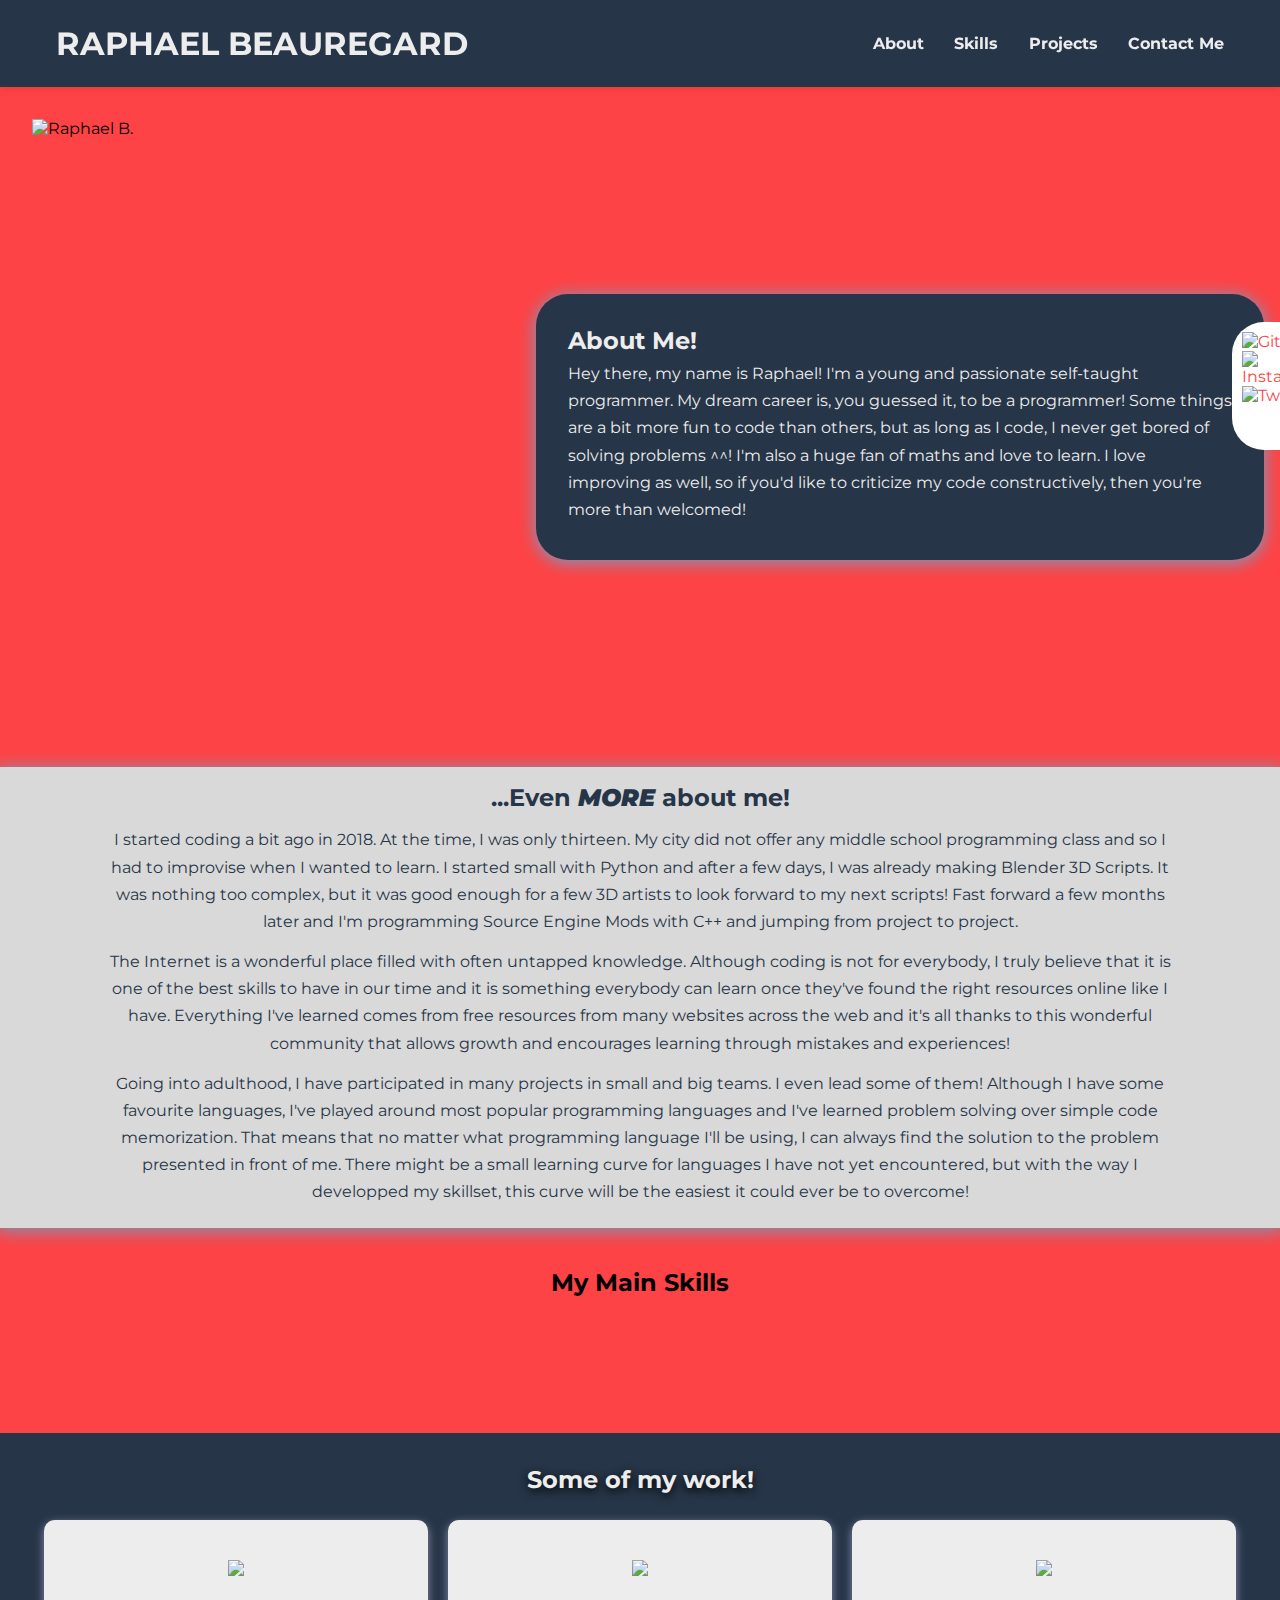
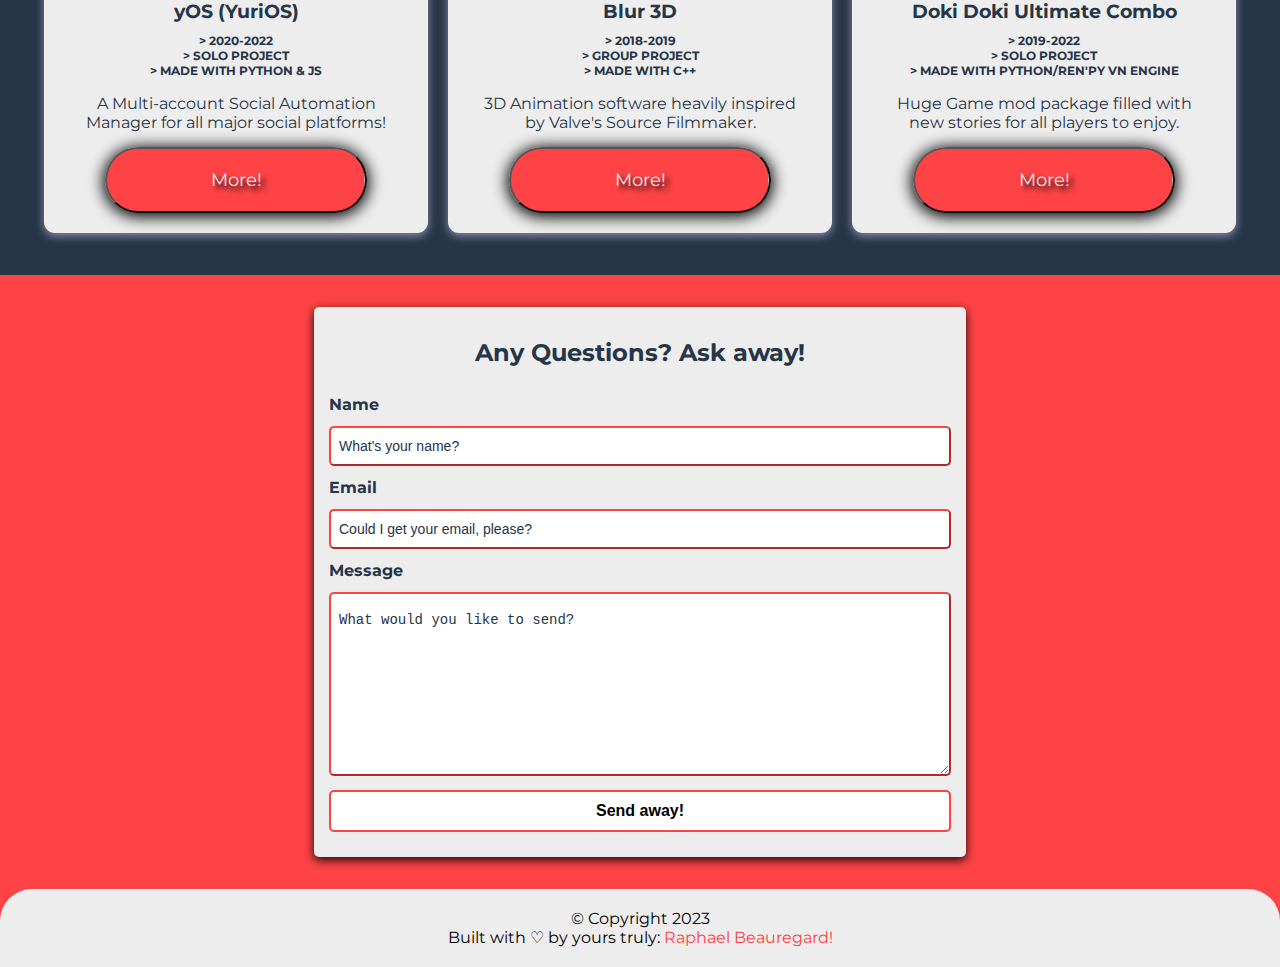
==== commit 3a25ddf1: "started a loading screen" ====
--- a/index.html
+++ b/index.html
@@ -5,6 +5,7 @@
         <meta charset="UTF-8" />
         <meta http-equiv="X-UA-Compatible" content="IE=edge" />
         <meta name="viewport" content="width=device-width, initial-scale=1.0" />
+        <meta http-equiv="Permissions-Policy" content="interest-cohort=()">
 
         <link rel="icon" href="img/icon.png"/>
 
@@ -32,6 +33,9 @@
     </head>
 
     <body>
+        <div class="loading" id="loading">
+            <h1>Please wait while the magic happens...</h1>
+        </div>
         <!--Navbar-->
         <nav>
             <h1>RAPHAEL BEAUREGARD</h1>
@@ -122,13 +126,13 @@
                     />
                 </div>
             
-            <div class="github-stats">
-                <!-- Prepare a container for your calendar. -->
+            <!-- <div class="github-stats">
+        
                 <h3 class="skill-header">My Recent Github Contributions</h3>
                 <div class="calendar">
-                <!-- Loading stuff -->
                 Loading the data just for you.
-                </div>
+                </div> 
+            -->
 
                 
             </div>
@@ -137,62 +141,6 @@
         <section class="projects" id="projects">
             <h2 class="projects-title">Some of my work!</h2>
             <div id="projects-container">
-                <!--
-                <div class="project-container project-card">
-                    <img
-                        src="img/prj1.png"
-                        alt="Project #1"
-                        loading="lazy"
-                        class="project-pic"
-                    />
-                    <h3 class="project-title">yOS (YuriOS)</h3>
-                    <ul>
-                        <li>2020-2022</li>
-                        <li>Solo Project</li>
-                    </ul>
-                    <p class="project-details">
-
-                        Unlike what you might assume from the 'amazing' name I gave this program, this is not an operating system. This is actually an all-purpose automation bot as well as being an account manager. This was great if you wanted to control your multiple accounts of different services from one unified place. This bot started being active on a few Discord servers and extended to support SMS through TextNow, Email, and Telegram. From the Discord App, you could simply message this bot with a command and it would process it to other services. I made this for myself as an end to constantly logging in and out to just send one message through an alternative account in every app. As of right now, I am remaking the entire software to have a public API under another name meaning I am not working on this version anymore, but the original bot is still functionning since 2020.
-                    </p>
-                    <a href="#contact" target="_blank" class="project-link">Contact me for more info!</a>
-                </div>
-                <div class="project-container project-card">
-                    <img
-                        src="img/prj2.png"
-                        alt="Project #2"
-                        loading="lazy"
-                        class="project-pic"
-                    />
-                    <h3 class="project-title">Blur 3D</h3>
-                    <ul>
-                        <li>2018-2019</li>
-                        <li>Group Project</li>
-                    </ul>
-                    <p class="project-details">
-
-                        Blur 3D was a program heavily based on Valve's Source Filmmaker. The idea behind the project was to create an 3D animation software as easy to use as Source Filmmaker (that had not been updated for years) with its huge assets library from the Workshop. We made sure the program supported Source Filmmaker assets as compatibility was our number one priority. The software was built in C++ using Qt as a framework for the user interface. We also decided to use Vulkan instead of OpenGL for graphics. Unfortunately, this project did not fully come to be and was cancelled a few months after its public announcement due to several factors, one of them being my departure from the project as I had to focus on school a bit more during that time. However, this has been a wonderful learning experience. I've learned a lot about what it was like working and coding as a team and about some new APIs.
-                    </p>
-                    <a href="#contact" target="_blank" class="project-link">Contact me for more info!</a>
-                </div>
-                <div class="project-container project-card">
-                    <img
-                        src="img/prj3.png"
-                        alt="Project #3"
-                        loading="lazy"
-                        class="project-pic"
-                    />
-                    <h3 class="project-title">Doki Doki Ultimate Combo</h3>
-                    <ul>
-                        <li>2019-2021</li>
-                        <li>Solo Project</li>
-                    </ul>
-                    <p class="project-details">
-
-                        From 2019 to around 2021-22, I had an active Youtube channel centered around me modding video games. It did decently and ended up with around 20K subscribers. Although I've modded more than one game on this channel, the biggest mod I've made was on a game named Doki Doki Literature Club, a horror Visual Novel using the Ren'py Python-Based engine. A lot of people have modded this game partially thanks to my tutorial series, but I always stood out as my mods being much more customized in assets and functionalities. Although this was mainly a solo project, I've sometimes collaborated with other modders to more extensives custom stories within the game. Collaboration did not just stop at code however; I've also collaborated with artists to get new assets in the game and make the game even more lively and dynamic than it already was!
-                    </p>
-                    <a href="#contact" target="_blank" class="project-link">Contact me for more info!</a>
-                </div>
-                -->
             </div>
         </section>
         <!-- Contact section -->
--- a/css/styles.css
+++ b/css/styles.css
@@ -449,25 +449,63 @@
   }
 
 @keyframes prj-page-slidein {
-    from {top:125%}
-    to {top: 25%}
+    0% {top: 120%;width:1%;max-height:1%;left:49.5%;border-radius: 100px;}
+    50% {top: 50%;width:1%;max-height:1%;left:49.5%;border-radius: 100px;}
+    70% {top: 10em;width:50%;max-height:50%;left:25%;border-radius: 20px;}
+    100% {top: 10em;width:50%;max-height:100%;left:25%;border-radius: 20px;}
+}
+@keyframes prj-page-slidein-mobile {
+    0% {top:125%;width:1%;max-height:1%;left:49.5%;border-radius: 100px;}
+    50% {top: 50%;width:1%;max-height:1%;left:49.5%;border-radius: 100px;}
+    100% {top: 18%;width:50%;max-height:100%;left:25%;border-radius: 20px;}
+}
+
+@keyframes prj-page-slideout {
+    0% {top: 10em;width:50%;max-height:100%;left:25%;border-radius: 20px;}
+    30% {top: 10em;width:50%;max-height:50%;left:25%;border-radius: 20px;}
+    50% {top: 50%;width:1%;max-height:1%;left:49.5%;border-radius: 100px;}
+    100% {top: 120%;width:1%;max-height:1%;left:49.5%;border-radius: 100px;}
 }
 
 .project-page {
     opacity: 1;
-    width:50%;
-    height: 50%;
+
     position:fixed;
     top:125%;
-    left:25%;
+    left:49.5%;
     border-radius: 10px;
     padding: 1rem;
+    align-self: center;
     animation: prj-page-slidein 1s ease forwards
+}
+
+@keyframes prj-page-items-fadein {
+    from {opacity: 0;}
+    to {opacity: 1;}
+
+}
+@keyframes prj-page-items-fadeout {
+    from {opacity: 1;}
+    to {opacity: 0;}
+}
+
+.project-page * {
+    opacity: 0;
+    animation-name: prj-page-items-fadein;
+    animation-delay: 1s;
+    animation-duration: 1s;
+    animation-fill-mode: forwards;
+    animation-timing-function: ease;
 }
 
 @keyframes bg-fadein {
     from {opacity: 0;}
     to {opacity: .75;}
+}
+
+@keyframes bg-fadeout {
+    from {opacity:.75;}
+    to {opacity: 0;}
 }
 
 .project-page-background {
@@ -484,7 +522,38 @@
     animation-fill-mode: forwards;
 }
 
-
+.project-page-close {
+    position: relative;
+    left:0%;
+
+    padding: 0.7rem;
+    text-align: center;
+}
+
+.project-page-close img {
+    width: 2rem;
+    height: 2rem;
+}
+.project-page-img {
+    position: relative;
+    width: 30%;
+    float:left;
+    margin-right: 1rem;
+}
+
+.project-page-bio-text {
+    text-align: justify;
+    margin-top: 1rem;
+    line-height: 120%;
+    min-height: 90%;
+    font-size: 90%;
+
+}
+
+.project-page-youtube {
+    width: 100%;
+    margin-top: 1rem;
+}
 
 @media screen and (max-width: 720px){
     nav {
@@ -587,6 +656,23 @@
       .github-stats {
         display: none;
       }
+
+      .project-page-bio-text {
+        text-align: justify;
+        margin-top: 1rem;
+        line-height: 1.2;
+        font-size: 10px;
+    
+    }
+
+    .socials {
+        display: none;
+    }
+
+    .project-page-close img {
+        width: 2rem;
+        height: 2rem;
+    }
 }
 
 @media screen and (max-width: 420px) {
@@ -604,7 +690,41 @@
       max-width: 17.75rem;
     }
 
-    .socials {
-        display: none;
-    }
-  } +    
+
+    .project-page-bio-text {
+        text-align: justify;
+        margin-top: 1rem;
+        line-height: 1.2;
+        font-size: 8.2px;
+    
+    }
+    .project-page {
+        opacity: 1;
+    
+        position:fixed;
+        top:125%;
+        left:49.5%;
+        border-radius: 10px;
+        padding: 1rem;
+        align-self: center;
+        animation: prj-page-slidein-mobile 1s ease forwards
+    }
+  } 
+
+.loading {
+    position: absolute;
+    height: 200%;
+    width: 100%;
+    z-index: 999;
+    background-color: var(--secondary-shadow);
+    opacity: 0;
+}
+
+.loading h1 {
+    color: var(--secondary-color);
+    top: 50%;
+    right: 50%;
+    text-align: center;
+    position: sticky;
+}